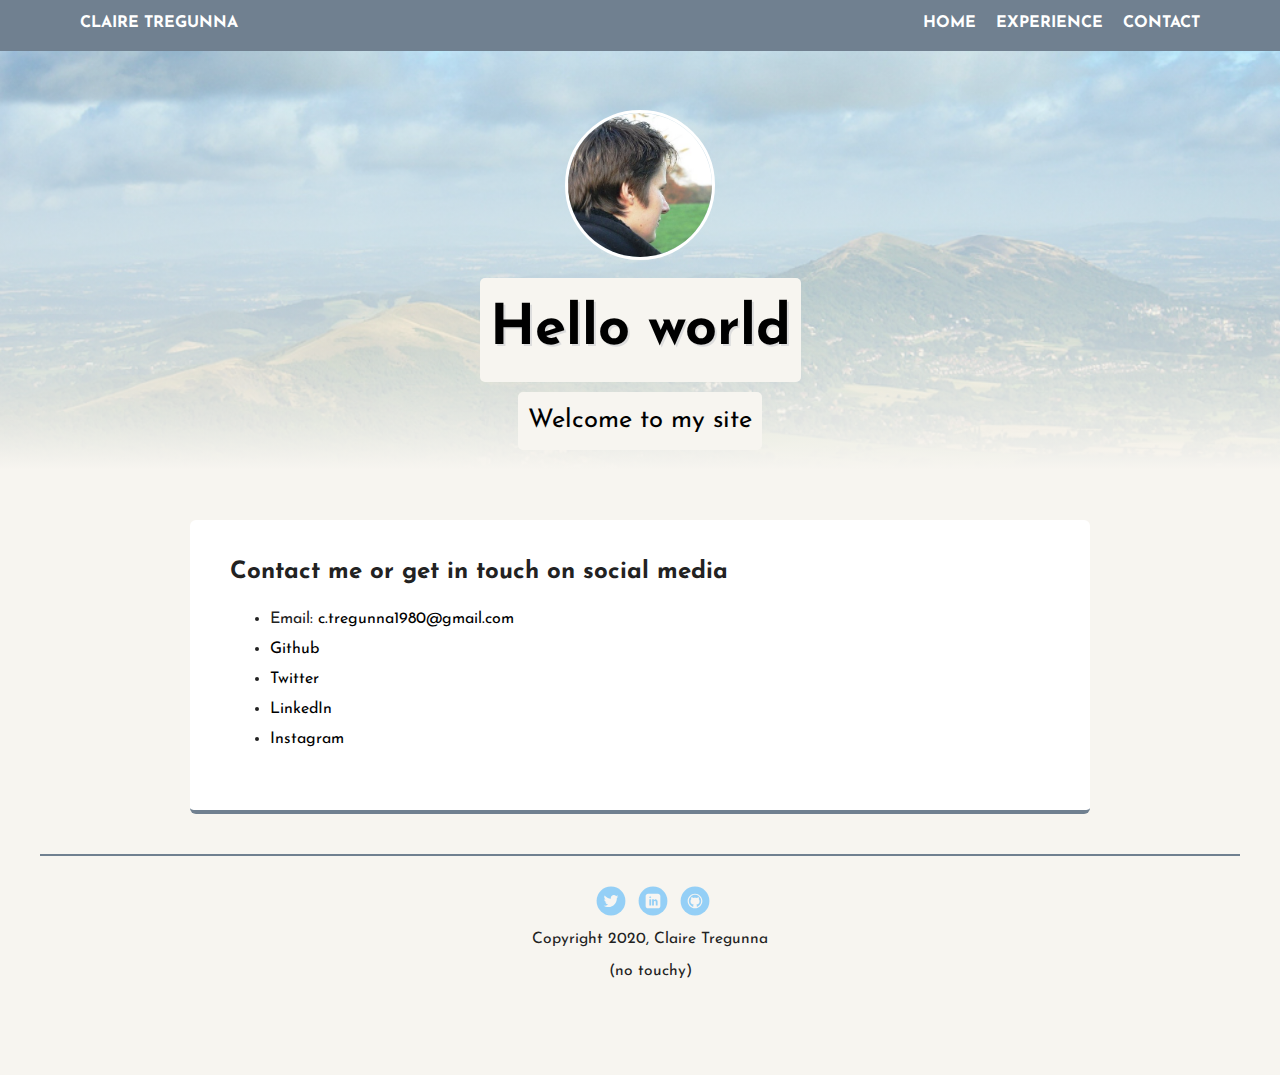
==== contact.html @ 22f97bcf "Contact ifo, various CSS, experience and home page info" ====
<!doctype html>
<html lang="en">
<head>
  <meta charset="utf-8">
  <title>Claire Tregunna's Contact</title>
  <meta name="viewport" content="width=device-width, initial-scale=1.0">
  <link rel="stylesheet" href="styles.css">
  <link href="https://fonts.googleapis.com/css?family=Josefin+Sans&display=swap" rel="stylesheet"></head>
  <body>

    <div class="main-nav">
        <ul class="nav">
          <li class="name weight">Claire Tregunna</li>
          <li class="weight"><a href="index.html">Home</a></li>
          <li class="weight"><a href="experience.html">Experience</a></li>
          <li class="weight"><a href="contact.html">Contact</a></li>
        </ul>
    </div>

    <header>
       <img src="images/me.jpg" alt="Photo of Claire" class="profile-image">
      <h1 class="tag name">Hello world</h1>
      <p class="tag location">Welcome to my site</p>
    </header>

    <main>
      <div class="intro">
        <h2>Contact me or get in touch on social media</h2>
        <ul>
          <li>Email: <a href="mailto:c.tregunna1980@gmail.com?subject=Email from profile site" class="contact" target="_blank">c.tregunna1980@gmail.com</a></li>
          <li><a href="https://github.com/c-tregunna" target="_blank" class="contact">Github</a></li>
          <li><a href="https://twitter.com/c_tregunna" target="_blank" class="contact">Twitter</a></li>
          <li><a href="https://www.linkedin.com/in/claire-tregunna-16855943/" target="_blank" class="contact">LinkedIn</a></li>
          <li><a href="https://www.instagram.com/claire_t1980/?hl=en" target="_blank" class="contact">Instagram</a></li>
        </ul>
      </div>
      

    </main>
    <footer>
      <ul>
        <li><a href="https://twitter.com/c_tregunna" class="social twitter" target="_blank">Twitter</a></li>
        <li><a href="#" class="social linkedin" target="_blank">LinkedIn</a></li>
        <li><a href="https://github.com/c-tregunna/Tech-Degree-Project-01" class="social github" target="_blank">Github</a></li>
      </ul>
      <p class="copyright">Copyright 2020, Claire Tregunna</p>
      <p class="copyright">(no touchy)</p>
    </footer>
  </body>
  </html>
---- styles.css ----
/* Global Layout Set-up */
* { 
  box-sizing: border-box;
}
  
body {
  margin: 0;
  padding: 0;
  text-align: center;
  font-family: 'Josefin Sans', sans-serif;
  color: #222;
  background: #f7f5f0;
}
/* Link Styles */

a {
  text-decoration: none;
  color: white;
}
a:hover {
  color: #6633ff;
}

/* Section Styles */

.main-nav {
  width: 100%;
  background: slategrey;
  min-height: 30px;
  padding: 10px;
  position: fixed;
  text-align: center;
}
.nav {
  display: flex;
  justify-content: space-around;
  font-weight: 700;
  list-style-type: none;
  margin: 0 auto;
  padding: 0;
}

.nav .name {
    display: block;
    margin-right: auto;
    color: white;
}

.nav .weight {
  text-transform: uppercase; 
}
.nav li {
  padding: 5px 10px 10px 10px;
}
.nav a {
  transition: all .5s;
}
.nav a:hover {
  color: #ddd;
}

header {
  text-align: center;
  background: linear-gradient(0deg, #f7f5f0, transparent),
              #f7f5f0 url('images/malvern.jpg') no-repeat top center ;
  background-size: cover;
  overflow: hidden;
  padding-top: 60px;
}
header {
  line-height: 1.5;
}
header .profile-image {
  margin-top: 50px;
  width: 150px;
  height: 150px;
  border-radius: 50%;
  border: 3px solid white;
  transition: all .5s;
}
header .profile-image:hover {
  border-radius: 10%;
  transform: scale(1.1) rotate(360deg);
}

h1 {
  font-size: 3.5em;
  text-shadow: 2px 2px #ddd;
}

.tag {
  background-color: #f7f5f0;
  color: black;
  padding: 10px;
  border-radius: 5px;
  display: table;
  margin: 10px auto;
} 

.location {
  background-color: ##f7f5f0;
  color: black;
  font-size: 1.6em;
}

.intro {
  margin: 30px auto;
  padding: 20px 40px 40px;
  width: 90%;
  max-width: 900px;
  text-align: justify;
  background: #fff;
  border-bottom: 4px solid slategrey;
  border-radius: 6px;
}

.about {
  line-height: 25px;
}

.card {
  margin: 30px;
  padding: 20px 40px 40px;
  max-width: 500px;
  text-align: left;
  background: #fff;
  border-bottom: 4px solid slategrey;
  border-radius: 6px;
  transition: all .5s;
}
/*.card:hover {
  border-color: #ff99ff;
}*/

ul.skills {
  padding: 0;
  text-align: center;
}

.skills li {
  border-radius: 6px;
  display: inline-block;
  background: #ff9904;
  color: white;
  padding: 10px 10px;
  margin: 2px;
}

.skills li:nth-child(odd) {
  background: #4fabd6;
}

.skills li:hover {
  transform: scale(1.1);
}

.meg {
  width: 200px;
  height: 200px;
  float: right;
  border-radius: 50%;
  border: 3px solid slategrey;
}

.contact {
  color: black;
  line-height: 30px;
}

.contact:hover {
  color: slategrey;
}

footer {
  width: 100%;
  min-height: 30px;
  padding: 30px 0 40px 20px;
  border-top: solid 2px slategrey;
}

footer .copyright {
  top: -8px;
  font-size: .75em;
}

footer ul {
  list-style-type: none;
  margin: 0;
  padding: 0;
}

footer ul li {
  display: inline-block;
}

a.social {
  display: inline-block;
  text-indent: -9999px;
  margin-left: 5px;
  width: 30px;
  height: 30px;
  background-size: 30px 30px;
  opacity: .4;
  transition: all .5s;
}
a.twitter {
  background-image: url(images/twitter.svg);
}
a.linkedin {
  background-image: url(images/linkedin.svg);
}
a.github {
  background-image: url(images/github.svg);
}
a.social:hover {
  opacity: 1;
}
.clearfix {
  clear: both;
}

/* Styles for larger screens */
@media screen and (min-width: 720px) {
  
  .flex {
      display: -ms-flexbox;      /* TWEENER - IE 10 */
      display: flex; 
      max-width: 1200px;
      -ms-flex-pack: distribute;
      justify-content: space-around;
      margin: 0 auto;
  }

  header {
    min-height: 470px;
  }

  .nav {
    max-width: 1200px;
    padding: 0 30px;
  }


  main {
    padding-top: 20px;
  }

  main p {
    line-height: 1.6em;
  }

  footer {
    font-size: 1.3em;
    max-width: 1200px;
    margin: 40px auto;
  }

}

@media screen and (max-width: 720px) {

  .meg {
    height: 150px;
    width: 150px;
    margin: 20px;
  }
}
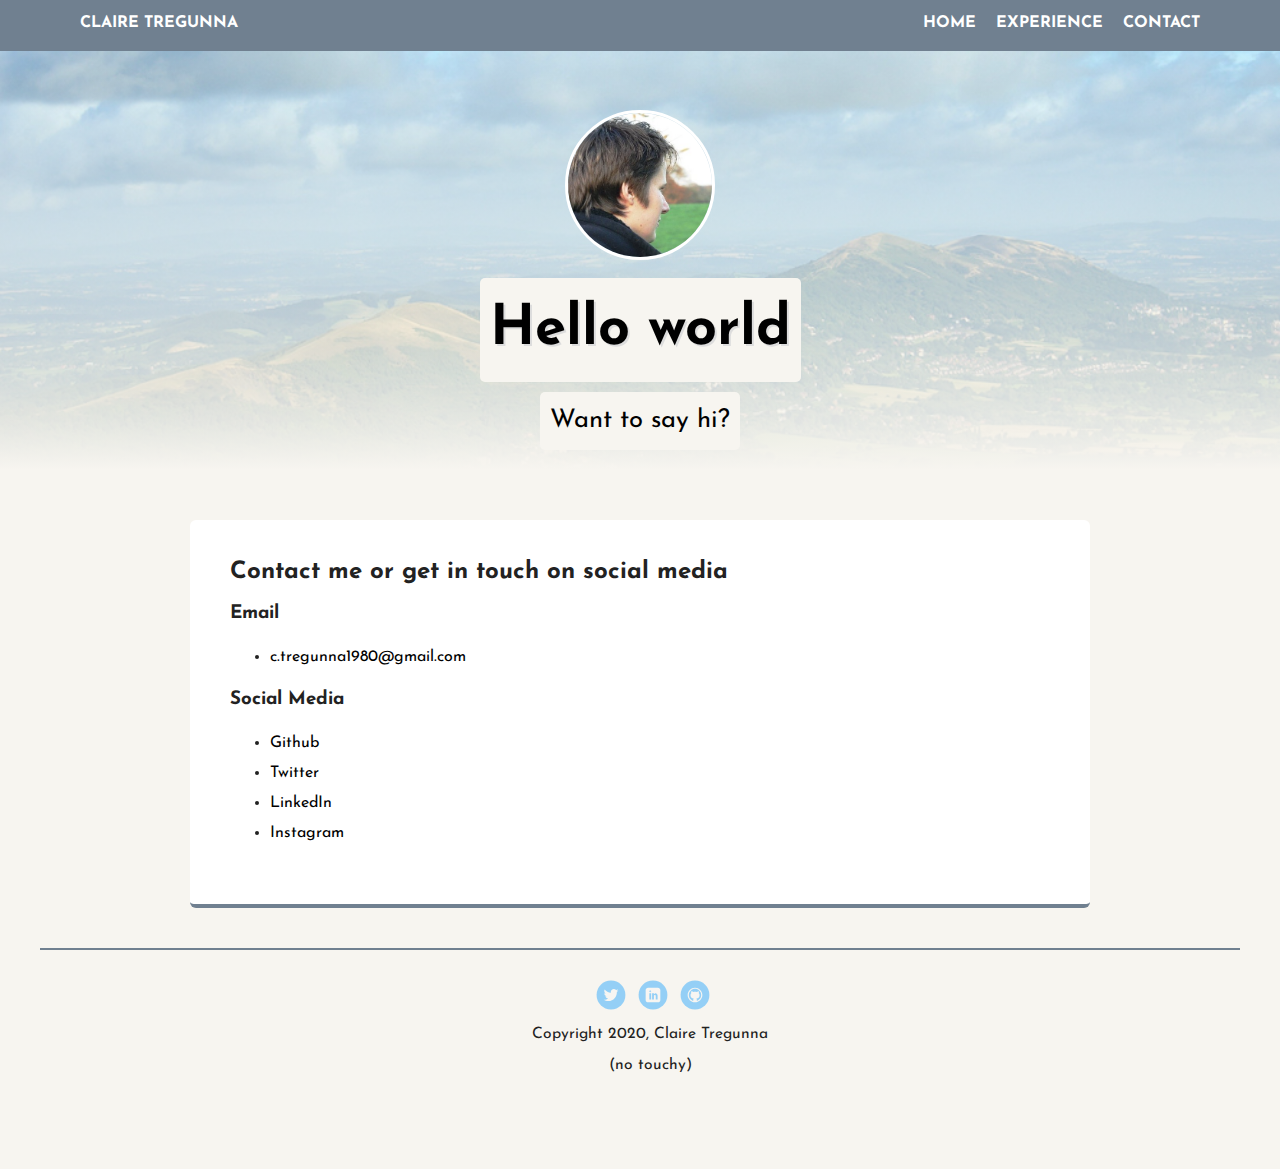
==== commit 3fe58678: "Added nav and section tags, border to nav and updated location text on each page" ====
--- a/contact.html
+++ b/contact.html
@@ -7,40 +7,49 @@
   <link rel="stylesheet" href="styles.css">
   <link href="https://fonts.googleapis.com/css?family=Josefin+Sans&display=swap" rel="stylesheet"></head>
   <body>
-
-    <div class="main-nav">
-        <ul class="nav">
-          <li class="name weight">Claire Tregunna</li>
-          <li class="weight"><a href="index.html">Home</a></li>
-          <li class="weight"><a href="experience.html">Experience</a></li>
-          <li class="weight"><a href="contact.html">Contact</a></li>
-        </ul>
-    </div>
+    <nav>
+      <div class="main-nav">
+          <ul class="nav">
+            <li class="name weight"><a href="index.html">Claire Tregunna</a></li>
+            <li class="weight"><a href="index.html">Home</a></li>
+            <li class="weight"><a href="experience.html">Experience</a></li>
+            <li class="weight"><a href="contact.html">Contact</a></li>
+          </ul>
+      </div>
+    </nav>
 
     <header>
        <img src="images/me.jpg" alt="Photo of Claire" class="profile-image">
       <h1 class="tag name">Hello world</h1>
-      <p class="tag location">Welcome to my site</p>
+      <p class="tag location">Want to say hi?</p>
     </header>
 
     <main>
+      
       <div class="intro">
-        <h2>Contact me or get in touch on social media</h2>
-        <ul>
-          <li>Email: <a href="mailto:c.tregunna1980@gmail.com?subject=Email from profile site" class="contact" target="_blank">c.tregunna1980@gmail.com</a></li>
-          <li><a href="https://github.com/c-tregunna" target="_blank" class="contact">Github</a></li>
-          <li><a href="https://twitter.com/c_tregunna" target="_blank" class="contact">Twitter</a></li>
-          <li><a href="https://www.linkedin.com/in/claire-tregunna-16855943/" target="_blank" class="contact">LinkedIn</a></li>
-          <li><a href="https://www.instagram.com/claire_t1980/?hl=en" target="_blank" class="contact">Instagram</a></li>
-        </ul>
+        <section>
+          <h2>Contact me or get in touch on social media</h2>
+          <h3>Email</h3>
+          <ul>
+            <li><a href="mailto:c.tregunna1980@gmail.com?subject=Email from profile site" class="contact" target="_blank">c.tregunna1980@gmail.com</a></li>
+          </ul>
+          <h3>Social Media</h3>
+          <ul>
+            <li><a href="https://github.com/c-tregunna" target="_blank" class="contact">Github</a></li>
+            <li><a href="https://twitter.com/c_tregunna" target="_blank" class="contact">Twitter</a></li>
+            <li><a href="https://www.linkedin.com/in/claire-tregunna-16855943/" target="_blank" class="contact">LinkedIn</a></li>
+            <li><a href="https://www.instagram.com/claire_t1980/?hl=en" target="_blank" class="contact">Instagram</a></li>
+          </ul>
+        </section>
       </div>
+
       
 
     </main>
     <footer>
       <ul>
         <li><a href="https://twitter.com/c_tregunna" class="social twitter" target="_blank">Twitter</a></li>
-        <li><a href="#" class="social linkedin" target="_blank">LinkedIn</a></li>
+        <li><a href="https://www.linkedin.com/in/claire-tregunna-16855943/" class="social linkedin" target="_blank">LinkedIn</a></li>
         <li><a href="https://github.com/c-tregunna/Tech-Degree-Project-01" class="social github" target="_blank">Github</a></li>
       </ul>
       <p class="copyright">Copyright 2020, Claire Tregunna</p>
--- a/styles.css
+++ b/styles.css
@@ -49,6 +49,7 @@
 .nav .weight {
   text-transform: uppercase; 
 }
+
 .nav li {
   padding: 5px 10px 10px 10px;
 }
@@ -57,6 +58,8 @@
 }
 .nav a:hover {
   color: #ddd;
+  border-bottom: 5px solid #ddd;
+  border-radius: 35%;
 }
 
 header {
@@ -169,6 +172,10 @@
 
 .contact:hover {
   color: slategrey;
+}
+
+.experience {
+  line-height: 30px;
 }
 
 footer {
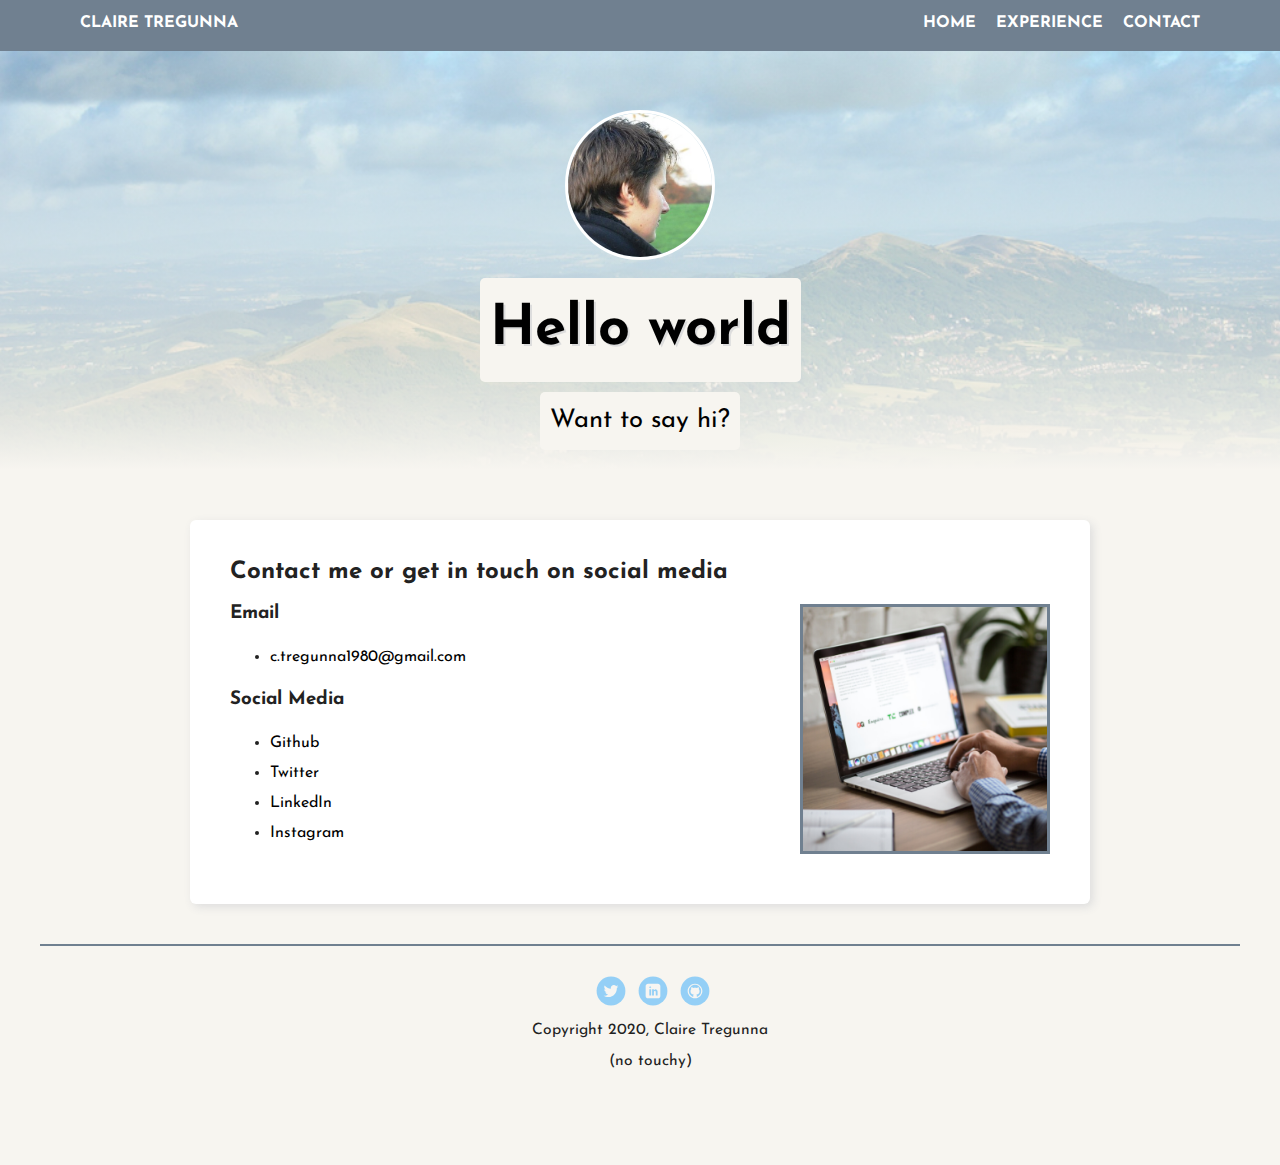
==== commit 8186bde6: "image to contact page and media queries" ====
--- a/contact.html
+++ b/contact.html
@@ -7,16 +7,14 @@
   <link rel="stylesheet" href="styles.css">
   <link href="https://fonts.googleapis.com/css?family=Josefin+Sans&display=swap" rel="stylesheet"></head>
   <body>
-    <nav>
-      <div class="main-nav">
+      <nav class="main-nav">
           <ul class="nav">
             <li class="name weight"><a href="index.html">Claire Tregunna</a></li>
             <li class="weight"><a href="index.html">Home</a></li>
             <li class="weight"><a href="experience.html">Experience</a></li>
             <li class="weight"><a href="contact.html">Contact</a></li>
           </ul>
-      </div>
-    </nav>
+      </nav>
 
     <header>
        <img src="images/me.jpg" alt="Photo of Claire" class="profile-image">
@@ -26,12 +24,12 @@
 
     <main>
       
-      <div class="intro">
-        <section>
+      <section class="intro">
           <h2>Contact me or get in touch on social media</h2>
+          <img src="images/contact.png" alt="computer contact" class="intro-image-contact">
           <h3>Email</h3>
           <ul>
-            <li><a href="mailto:c.tregunna1980@gmail.com?subject=Email from profile site" class="contact" target="_blank">c.tregunna1980@gmail.com</a></li>
+            <li><a href="mailto:c.tregunna1980@gmail.com?subject=Email%20from%20profile%20site" class="contact" target="_blank">c.tregunna1980@gmail.com</a></li>
           </ul>
           <h3>Social Media</h3>
           <ul>
@@ -40,8 +38,7 @@
             <li><a href="https://www.linkedin.com/in/claire-tregunna-16855943/" target="_blank" class="contact">LinkedIn</a></li>
             <li><a href="https://www.instagram.com/claire_t1980/?hl=en" target="_blank" class="contact">Instagram</a></li>
           </ul>
-        </section>
-      </div>
+      </section>
 
       
 
--- a/styles.css
+++ b/styles.css
@@ -101,7 +101,7 @@
 } 
 
 .location {
-  background-color: ##f7f5f0;
+  background-color: #f7f5f0;
   color: black;
   font-size: 1.6em;
 }
@@ -111,10 +111,11 @@
   padding: 20px 40px 40px;
   width: 90%;
   max-width: 900px;
-  text-align: justify;
+  text-align: left;
   background: #fff;
-  border-bottom: 4px solid slategrey;
+  /*border-bottom: 4px solid slategrey;*/
   border-radius: 6px;
+  box-shadow: 3px 3px 10px #ddd;
 }
 
 .about {
@@ -127,9 +128,10 @@
   max-width: 500px;
   text-align: left;
   background: #fff;
-  border-bottom: 4px solid slategrey;
+  /*border-bottom: 4px solid slategrey;*/
   border-radius: 6px;
   transition: all .5s;
+  box-shadow: 3px 3px 10px #ddd;
 }
 /*.card:hover {
   border-color: #ff99ff;
@@ -157,11 +159,19 @@
   transform: scale(1.1);
 }
 
-.meg {
+.intro-image {
   width: 200px;
   height: 200px;
   float: right;
   border-radius: 50%;
+  border: 3px solid slategrey;
+  margin-top: 100px;
+}
+
+.intro-image-contact {
+  width: 250px;
+  height: 250px;
+  float: right;
   border: 3px solid slategrey;
 }
 
@@ -266,10 +276,21 @@
 
 @media screen and (max-width: 720px) {
 
-  .meg {
+  .intro-image {
     height: 150px;
     width: 150px;
-    margin: 20px;
-  }
-}
-
+    margin: 100px 20px;
+  }
+
+    .intro-image-contact {
+    height: 150px;
+    width: 150px;
+  }
+
+@media screen and (max-width: 520px) {
+
+
+    .intro-image-contact {
+    display: none;
+  }
+}
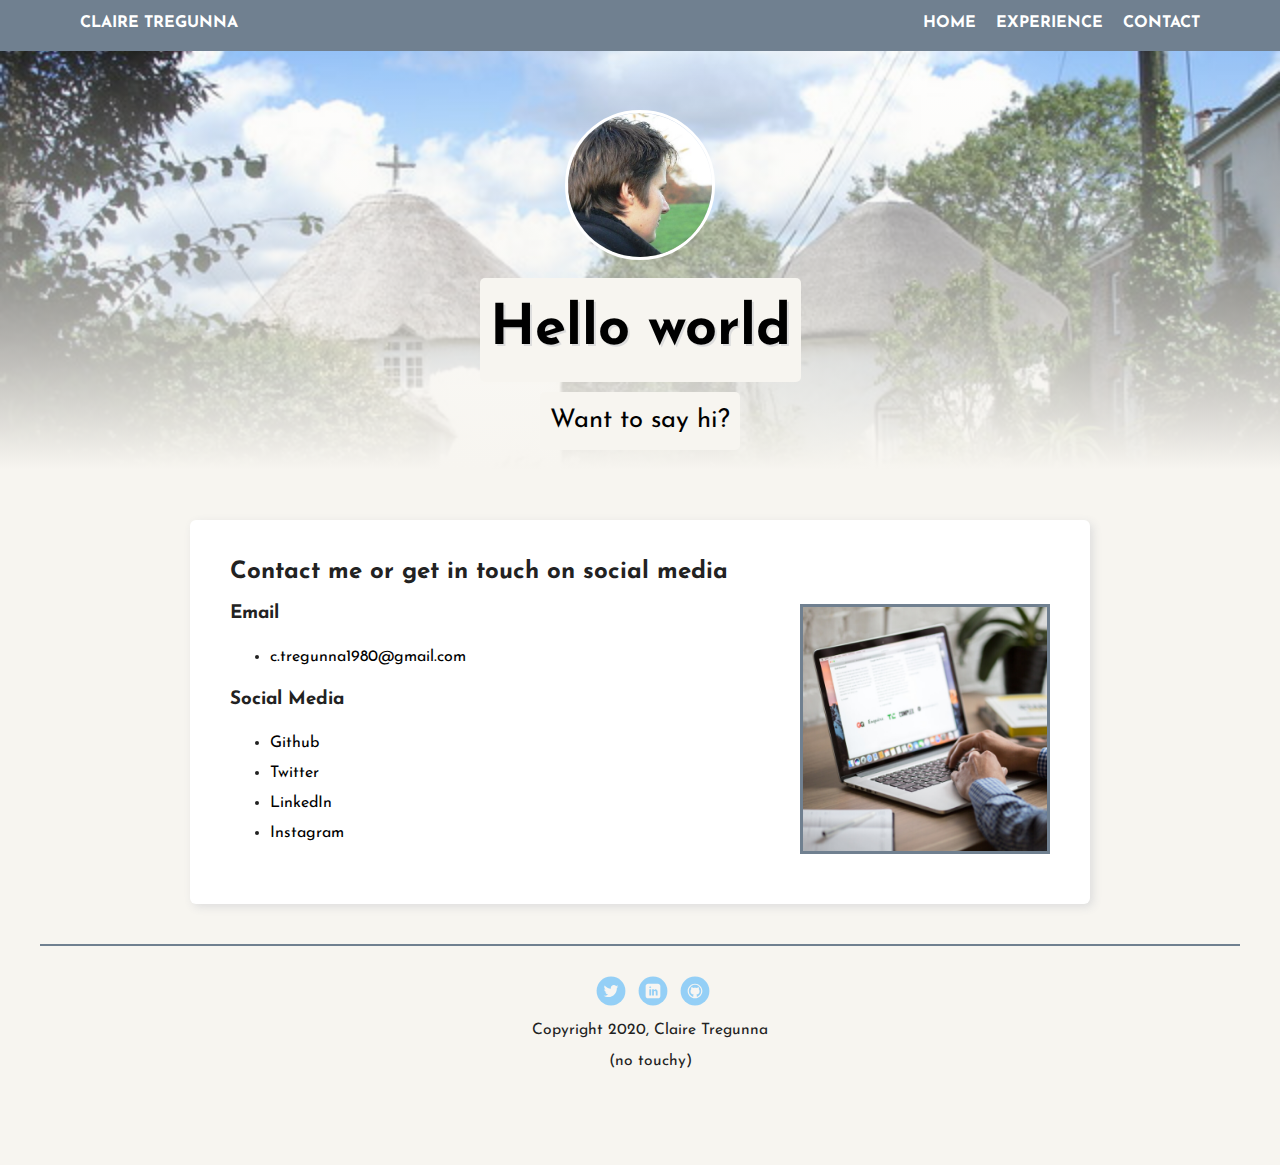
==== commit 3e601235: "Chenged header img on exp and con, alter media query" ====
--- a/contact.html
+++ b/contact.html
@@ -16,7 +16,7 @@
           </ul>
       </nav>
 
-    <header>
+    <header class="contact-header">
        <img src="images/me.jpg" alt="Photo of Claire" class="profile-image">
       <h1 class="tag name">Hello world</h1>
       <p class="tag location">Want to say hi?</p>
--- a/styles.css
+++ b/styles.css
@@ -70,6 +70,25 @@
   overflow: hidden;
   padding-top: 60px;
 }
+
+.experience-header {
+  text-align: center;
+  background: linear-gradient(0deg, #f7f5f0, transparent),
+              #f7f5f0 url('images/bath.jpg') no-repeat top center ;
+  background-size: cover;
+  overflow: hidden;
+  padding-top: 60px;
+}
+
+.contact-header {
+  text-align: center;
+  background: linear-gradient(0deg, #f7f5f0, transparent),
+              #f7f5f0 url('images/veryan.jpg') no-repeat top center ;
+  background-size: cover;
+  overflow: hidden;
+  padding-top: 60px;
+}
+
 header {
   line-height: 1.5;
 }
@@ -286,6 +305,7 @@
     height: 150px;
     width: 150px;
   }
+}
 
 @media screen and (max-width: 520px) {
 
@@ -294,3 +314,7 @@
     display: none;
   }
 }
+
+
+
+
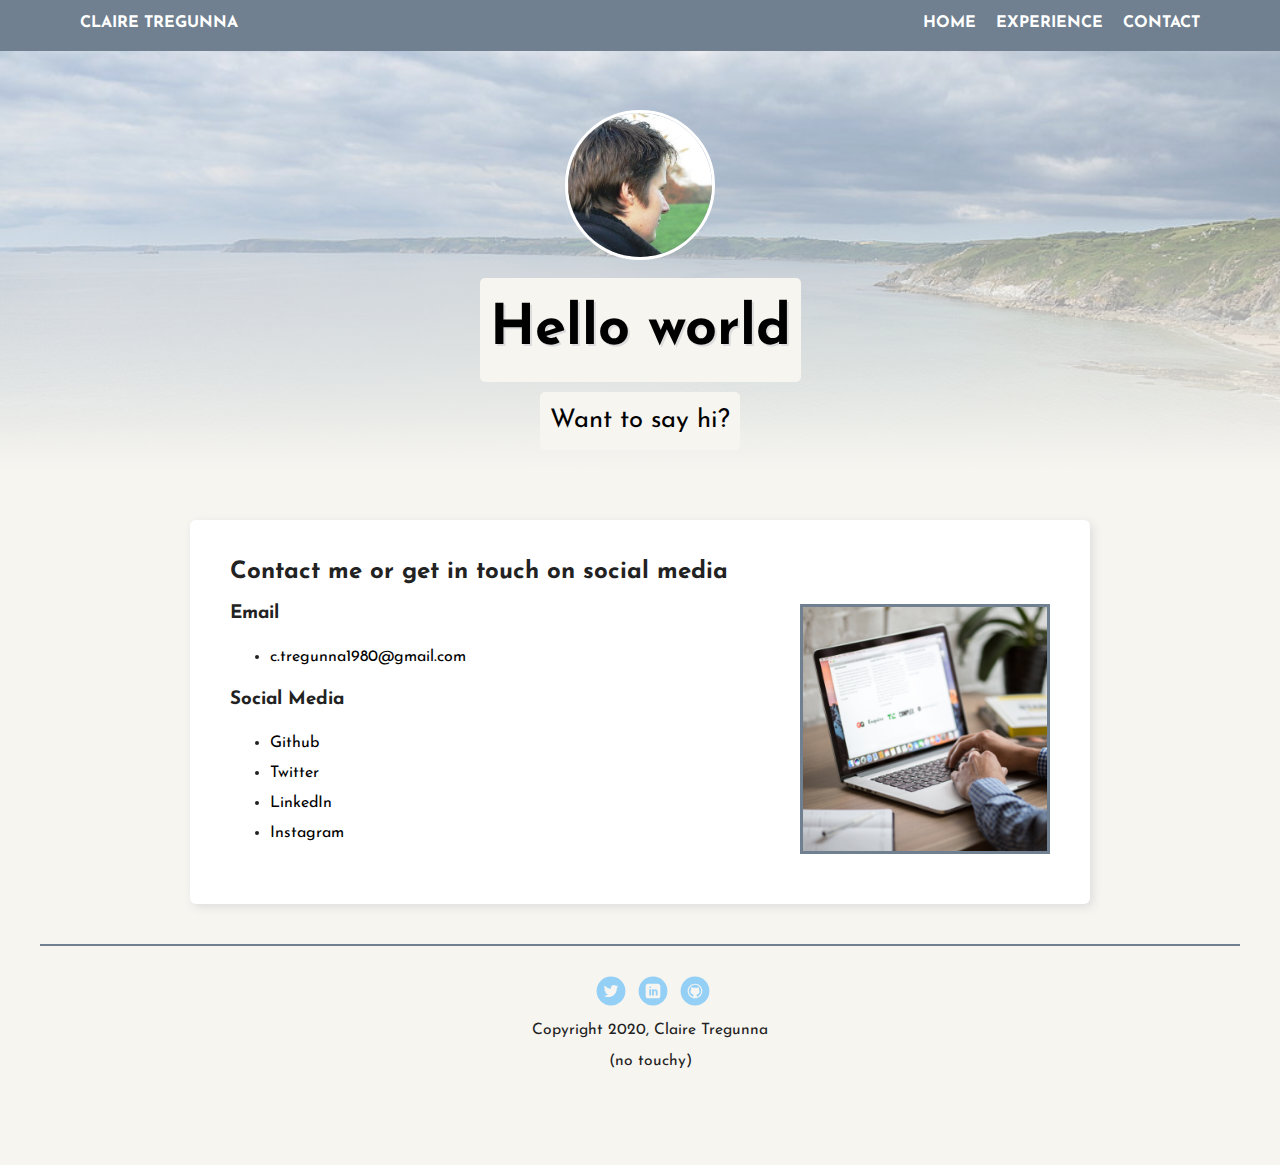
==== commit a8519242: "Updated alt tags and removed unused images from file" ====
--- a/contact.html
+++ b/contact.html
@@ -17,7 +17,7 @@
       </nav>
 
     <header class="contact-header">
-       <img src="images/me.jpg" alt="Photo of Claire" class="profile-image">
+       <img src="images/me.jpg" alt="Photo of Claire Tregunna, Web Designer" class="profile-image">
       <h1 class="tag name">Hello world</h1>
       <p class="tag location">Want to say hi?</p>
     </header>
@@ -26,7 +26,7 @@
       
       <section class="intro">
           <h2>Contact me or get in touch on social media</h2>
-          <img src="images/contact.png" alt="computer contact" class="intro-image-contact">
+          <img src="images/contact.png" alt="A computer submitting email" class="intro-image-contact">
           <h3>Email</h3>
           <ul>
             <li><a href="mailto:c.tregunna1980@gmail.com?subject=Email%20from%20profile%20site" class="contact" target="_blank">c.tregunna1980@gmail.com</a></li>
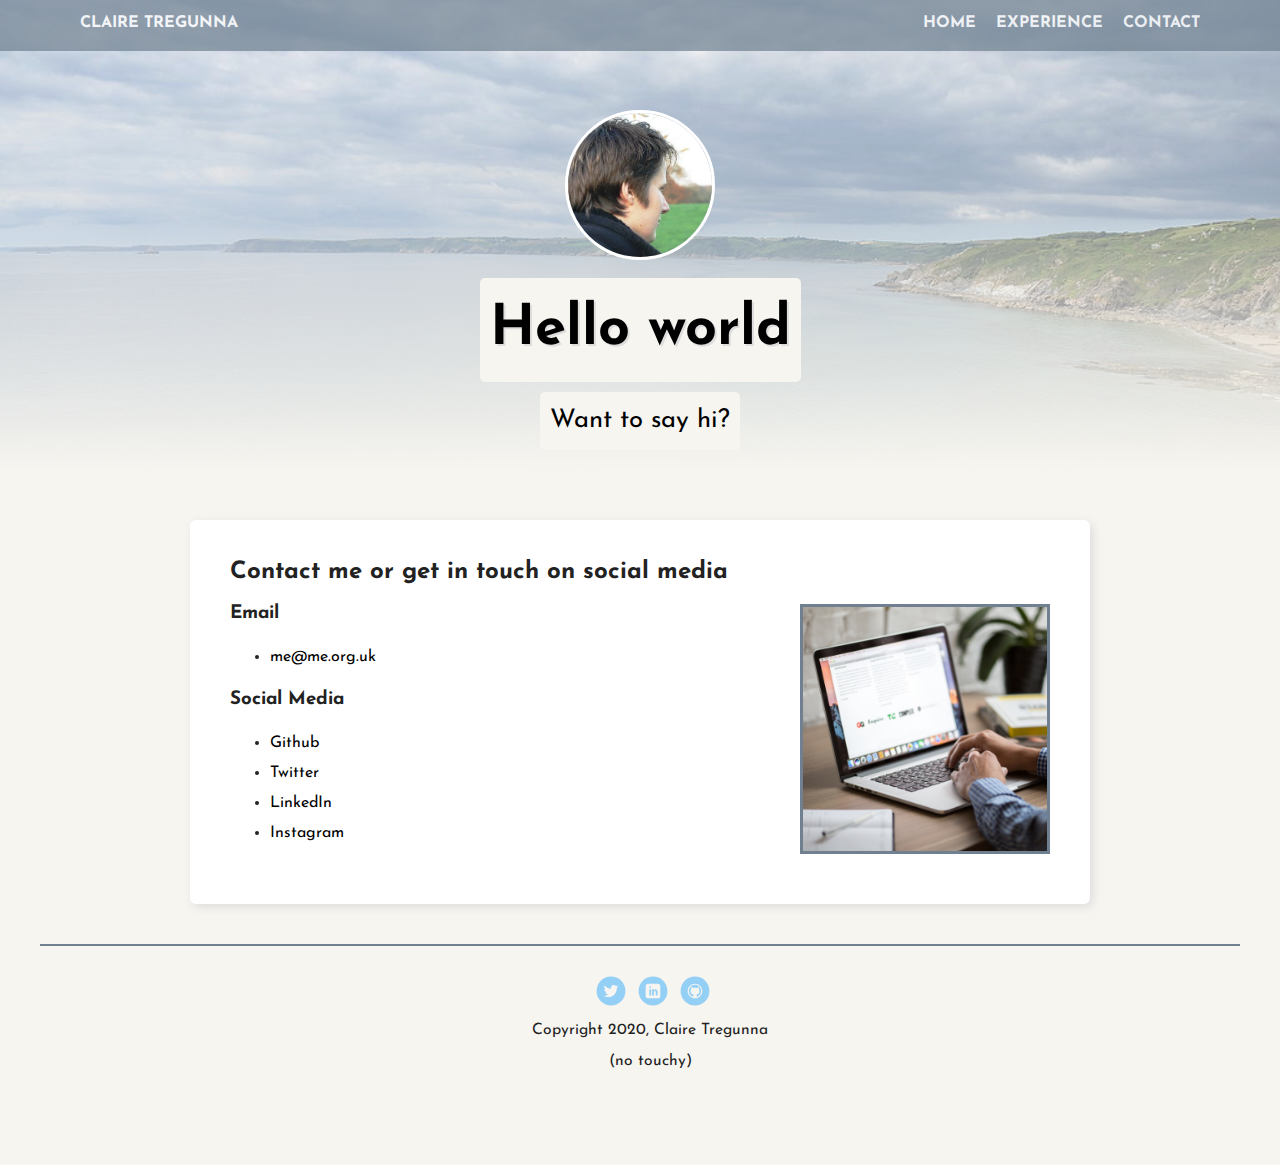
==== commit 3b539424: "Updated css and contact" ====
--- a/contact.html
+++ b/contact.html
@@ -29,7 +29,7 @@
           <img src="images/contact.png" alt="A computer submitting email" class="intro-image-contact">
           <h3>Email</h3>
           <ul>
-            <li><a href="mailto:c.tregunna1980@gmail.com?subject=Email%20from%20profile%20site" class="contact" target="_blank">c.tregunna1980@gmail.com</a></li>
+            <li><a href="mailto:me@me.org.uk?subject=Email%20from%20profile%20site" class="contact" target="_blank">me@me.org.uk</a></li>
           </ul>
           <h3>Social Media</h3>
           <ul>
--- a/styles.css
+++ b/styles.css
@@ -26,6 +26,7 @@
 .main-nav {
   width: 100%;
   background: slategrey;
+  opacity: .7;
   min-height: 30px;
   padding: 10px;
   position: fixed;
@@ -56,11 +57,12 @@
 .nav a {
   transition: all .5s;
 }
-.nav a:hover {
+.nav a:hover,
+.nav a:active {
   color: #ddd;
-  border-bottom: 5px solid #ddd;
-  border-radius: 35%;
-}
+  border-bottom: 2px solid #ddd;
+}
+
 
 header {
   text-align: center;
